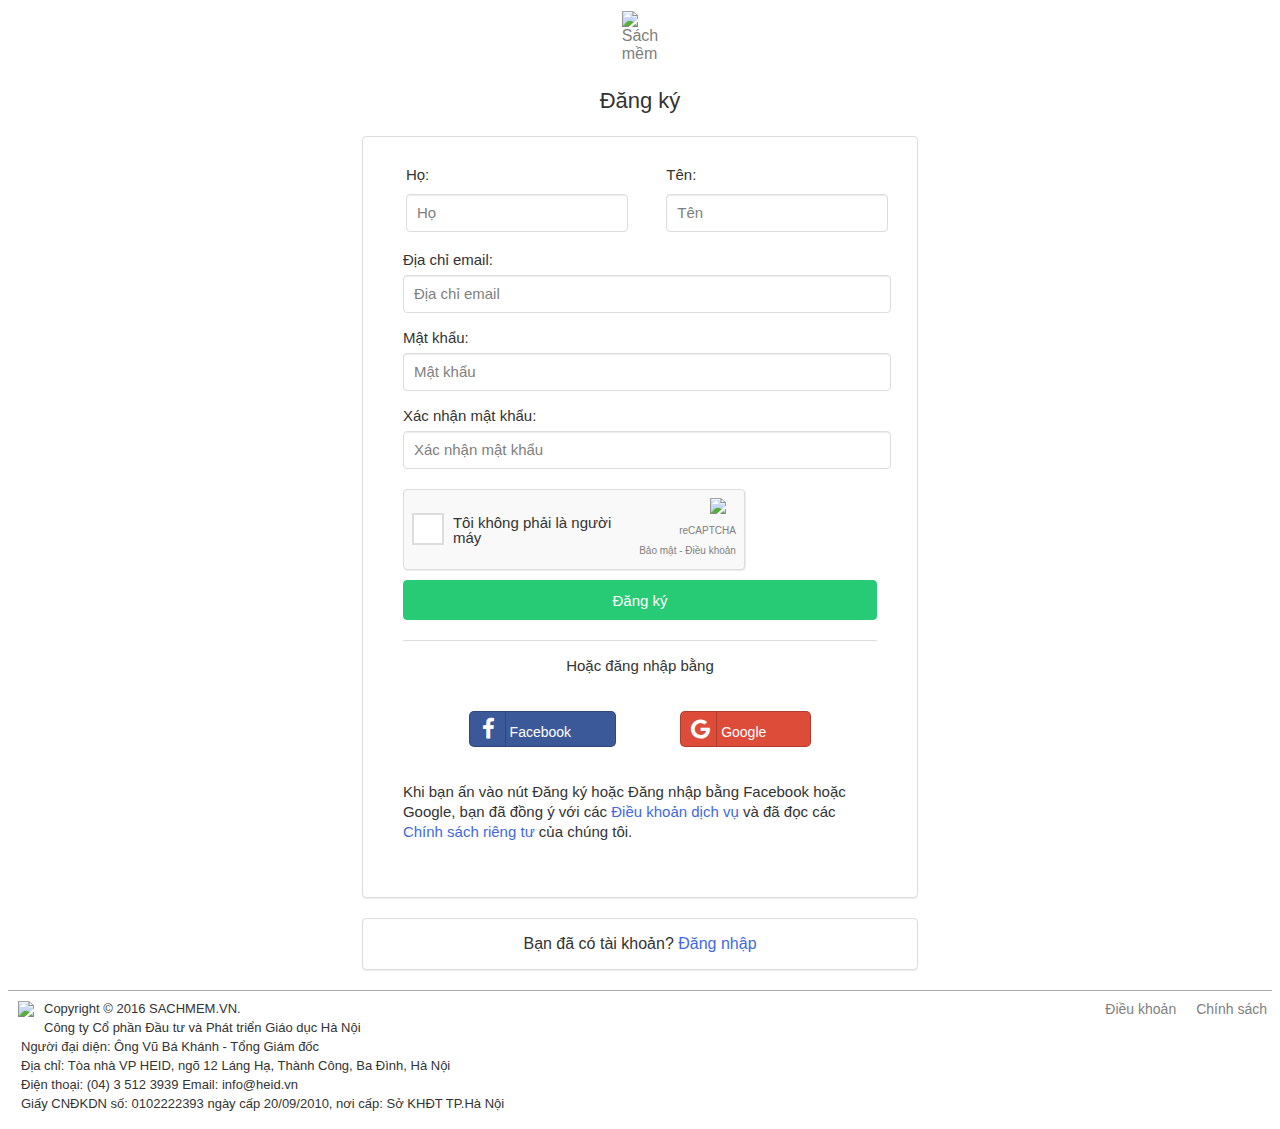
==== signup.html @ 57166097 "Bổ sung đăng nhập bằng FB, GG" ====
<!DOCTYPE html>
<html>
    <head>
        <meta name="viewport" content="width=device-width, initial-scale=1">   
        <link rel="icon" type="image/x-icon" href="./logo1.png">
        <title>Đăng ký | Sách Mềm</title>
        <link rel="stylesheet" type="text/css" href="signup.css"/>
        <link rel="stylesheet" type="text/css" href="https://cdnjs.cloudflare.com/ajax/libs/font-awesome/4.7.0/css/font-awesome.min.css"
        
    </head>
    <body>
        <header>
            <table class="logo">
            <td>
            <a target="_blank" href="http://gioithieu.sachmem.vn/">
            <img id="logo" src="logo.png" alt="Sách mềm">
            </a>
            </td>
            </table>
        </header>
        <section>
            <p style="text-align: center; font-size: 22px;color: #333333;">Đăng ký</p>
            <div id="box1">
                <form class="formgroup">
                    <table  id="tb1">
                        <tr>
                            <td><label>Họ:</label></td>
                            <td style="width: 10%"></td>
                            <td><label>Tên:</label></td>
                        </tr>
                        <tr>
                            <td><input class="blank_box" type="text" name="firstname" placeholder="Họ"></td>
                            <td style="width: 10%"></td>
                            <td><input class="blank_box" type="text" name="lasttname" placeholder="Tên"></td>
                        
                        </tr>
                    </table>
                    Địa chỉ email:<br>
                    <input type="text" name="email" placeholder="Địa chỉ email"><br>
                    Mật khẩu:<br>
                    <input type="text" name="password" placeholder="Mật khẩu"><br>
                    Xác nhận mật khẩu:<br>
                    <input type="text" name="comfirmpass" placeholder="Xác nhận mật khẩu"><br>
                    <div id="checkrobot">
                        <table id="tb2">
                            <tr>
                                <!-- <td><input type="checkbox" name="checkrobot" id="checkbox"></td>-->
                                <td>
                                    <div id="imgcheck">
                                    </div>
                                </td>
                                <td><label>Tôi không phải là người máy</label></td>
                                <td id="col3"><img id="logo_reCap" src="./reCAPTCHA_logo.png"/>
                                    <p>reCAPTCHA</p>
                                    <p><a href="#">Bảo mật</a> - <a href="#">Điều khoản</a></p>
                            
                                </td>
                            </tr>   
                                     
                        </table>
    
                    </div>
                    <div style="padding-top: 10px">
                        <button style="text-align:center; width: 100%; height: 40px; font-size: 15px" class="btn_dangky">Đăng ký</button>
                    </div>
                </form>

                <div id="other_signup">
                    <p style="text-align:center">Hoặc đăng nhập bằng</p>

                    <form style="text-align:center" action="#">
                        <a href="#" id="facebook"> 
                            <span id="icon_fb" class="fa fa-facebook"></span>
                            <span id="text_fb"> Facebook</span> 
                        </a> 
                        <a href="#" id="google"> 
                            <span id="icon_gg" class="fa fa-google"></span>
                            <span id="text_gg"> Google</span>
                        </a> 
                    </form>

                    <p>Khi bạn ấn vào nút Đăng ký hoặc Đăng nhập bằng Facebook hoặc Google, bạn đã 
                        đồng ý với các <a class="linkbox1" href="#">Điều khoản dịch vụ</a> và đã đọc các <a class="linkbox1"  href="#"> Chính sách riêng tư</a> của chúng tôi.</p>
                </div>
            </div>
            <div id="box2">
                <p>Bạn đã có tài khoản? <a class="linkbox1" href="#">Đăng nhập</a>
            </div>
         
        </section>
        <footer>
            <div class="rightfooter">
                <a href="#">Chính sách</a>
            </div>
            <div class="rightfooter">
                <a href="#">Điều khoản</a>
            </div>
            
            <div id="leftfooter">
                <div>
                    <img id="imgfooter" src="./foot.png">
                </div>
                <div id="paraleft">
                    Copyright © 2016 SACHMEM.VN.</br>
                    Công ty Cổ phần Đầu tư và Phát triển Giáo dục Hà Nội</br>
                    Người đại diện: Ông Vũ Bá Khánh - Tổng Giám đốc</br>
                    Địa chỉ: Tòa nhà VP HEID, ngõ 12 Láng Hạ, Thành Công, Ba Đình, Hà Nội</br>
                    Điện thoại: (04) 3 512 3939 Email: info@heid.vn</br>
                    Giấy CNĐKDN số: 0102222393 ngày cấp 20/09/2010, nơi cấp: Sở KHĐT TP.Hà Nội
                </div>
                    
            </div>
            
        </footer>
    </body>
</html>
---- signup.css ----
/* Phần head */
.logo {
    width: 0;
    margin: auto;
    }
#logo{
vertical-align: center;
width: 70px; 
}
@media only screen and (max-width: 700px){
.responsive{
width: 49.99999%;
margin: 6px 0;
}
}

@media only screen and (max-width: 500px){
.responsive{
width: 100%;
}
}
/*phần body */
body {
    font-family: Arial, Helvetica, sans-serif;
    color: #333333;
}

a {
    text-decoration: none;
    color: grey;
}

footer {
    margin-top: 20px;
    border-top-style: solid;
    border-top-color: darkgrey;
    border-top-width: 1px;
    width: 100%;
}

 @media all and (max-width: 320px) {
   body {
      background: #e7e7e7;
   }
}

@media only screen and (min-width: 320px) and (max-width: 860px) {}

#box1, #box2 {
    border: 1px solid #ddd;
    border-radius: 4px;
    margin-left: 28%;
    margin-right: 28%;
    margin-top: 0px;
    box-shadow: 0px 1px 1px rgba(0,0,0,0.075);
    
}

#box1 {
    padding-top: 20px;
    padding-right:  40px;
    padding-bottom:  40px;
    padding-left:  40px;
}

#box2 {
    margin-top: 20px;
    height: 50px;
    text-align: center;
}

#other_signup {
    border-top: 1px solid #ddd;
    margin-top: 20px;
    font-size: 15px;
    line-height: 20px;

}

/* Phần đăng nhập bằng Facebook, Google */
#facebook:link, facebook:visited {
    background-color: #3b5998;
    color: white;
    text-decoration: none;
    display: inline-block;
}

#facebook:hover {
    background-color: #2d4373;
}
#facebook:active:hover, #facebook:active:focus {
    background-color: #23345a;
}

#google:link, #google:visited {
    background-color: #dd4b39;
    color: white;
    text-decoration: none;
    display: inline-block;
}

#google:hover {
    background-color: #c23321;
}

#google:active:hover, google:active:focus {
    background-color: #a32b1c;
}

#facebook, #google{
    margin: 20px 30px;
    padding-left: 3px;
    padding-right: 44px;
    height: 34px;
    color: white;
    border-radius: 5px;
    border: 1px solid rgba(0,0,0,0.2);
    border-collapse: collapse;
    font-size: 14px;
}

#icon_fb, #icon_gg{
    left: 0;
    top: 0;
    bottom: 0;
    width: 32px;
    line-height: 34px;
    font-size: 1.6em;
    text-align: center;
    border-right: 1px solid rgba(0,0,0,0.2);
}

.btn_dangky {
    background-color: #28cb75;
    border: 1px solid #28cb75;
    border-radius: 4px;
    color: white;
}

.btn_dangky:visited, .btn_dangky:focus {
    background-color: #28cb75;
    border-color: #28cb75
}

.btn_dangky:hover {
    background-color: #0cb863;
    border-color: #0cb863;
}

.btn_dangky:active:hover, .btn_dangky:active:focus {
    background-color: #28cb75;
    border-color: #00AA00;
}

.linkbox1 {
    color: royalblue;
}

.linkbox1:hover {
    color: blue;
}

.linkbox1:active {
    color: blue;
}

.formgroup {
    line-height: 30px;
    font-size: 15px;
}

.formgroup input{
    margin-bottom: 10px;
    height: 34px;
    width: 100%;
    border: 1px solid #ddd;
    padding-left: 10px;
    border-radius: 4px;
    box-shadow: inset 0 1px 1px rgba(0,0,0,0.075);
}

.formgroup input::-webkit-input-placeholder {
    font-size: 15px;
    color: gray;
}


#tb1 {
    width: 100%;
    margin-top: 0;
}

.blank_box {
    padding-left: 10px; 
    width: 100%; 
    height: 34px; 
    border: 1px solid grey;
}

#col3 {
    text-align:right; 
    font-size: 10px;
    color: grey;line-height: 10px; 
    width: 120px;
}

#col3 a:visited {
    text-decoration: none;
}

#col3 a:hover {
    text-decoration: underline;
}
#col3 a:active {
    text-decoration: underline;
}

#logo_reCap {
    width: 30px;
    border: 0;
    margin-right: 10px;
    margin-top: 5px;
}

#checkrobot {
    background-color: #f9f9f9;
    margin-top: 10px;
    border: 1px solid #ddd;
    border-radius: 4px;
    width: 330px;
    padding-left: 5px;
    padding-right: 5px;
    padding-bottom: 0;
    height: min-content;
    line-height: 15px;
    box-shadow: 1px 1px 1px rgba(0,0,0,0.075);
}

#imgcheck {
    background-color: white;
    height: 28px; 
    width: 28px;
    display:inline-block;
    border: 2px solid #ddd;
    margin-right: 5px;

}


#imgcheck:visited {
     border: 2px solid #ddd;
}

#imgcheck:hover {
    border: 2px solid #ccc;
}

#imgcheck:active {
    border: 2px solid #ccc; 
}

.rightfooter {
    clear: left;
    text-align: right;
    margin-right: 5px;
    float: right;
    margin-top: 10px;
    margin-left: 15px;
    font-size: 14px;
}

.rightfooter:visited {
    text-decoration: none;
}

.rightfooter:hover {
    text-decoration: underline;
}

.rightfooter:active {
    text-decoration: underline;
}


#imgfooter {
    float: left;
    margin: 10px;
    vertical-align: middle;
}


#paraleft {
    padding: 8px;
    margin-left: 5px;
    font-size: small;
    line-height: 19px;
}
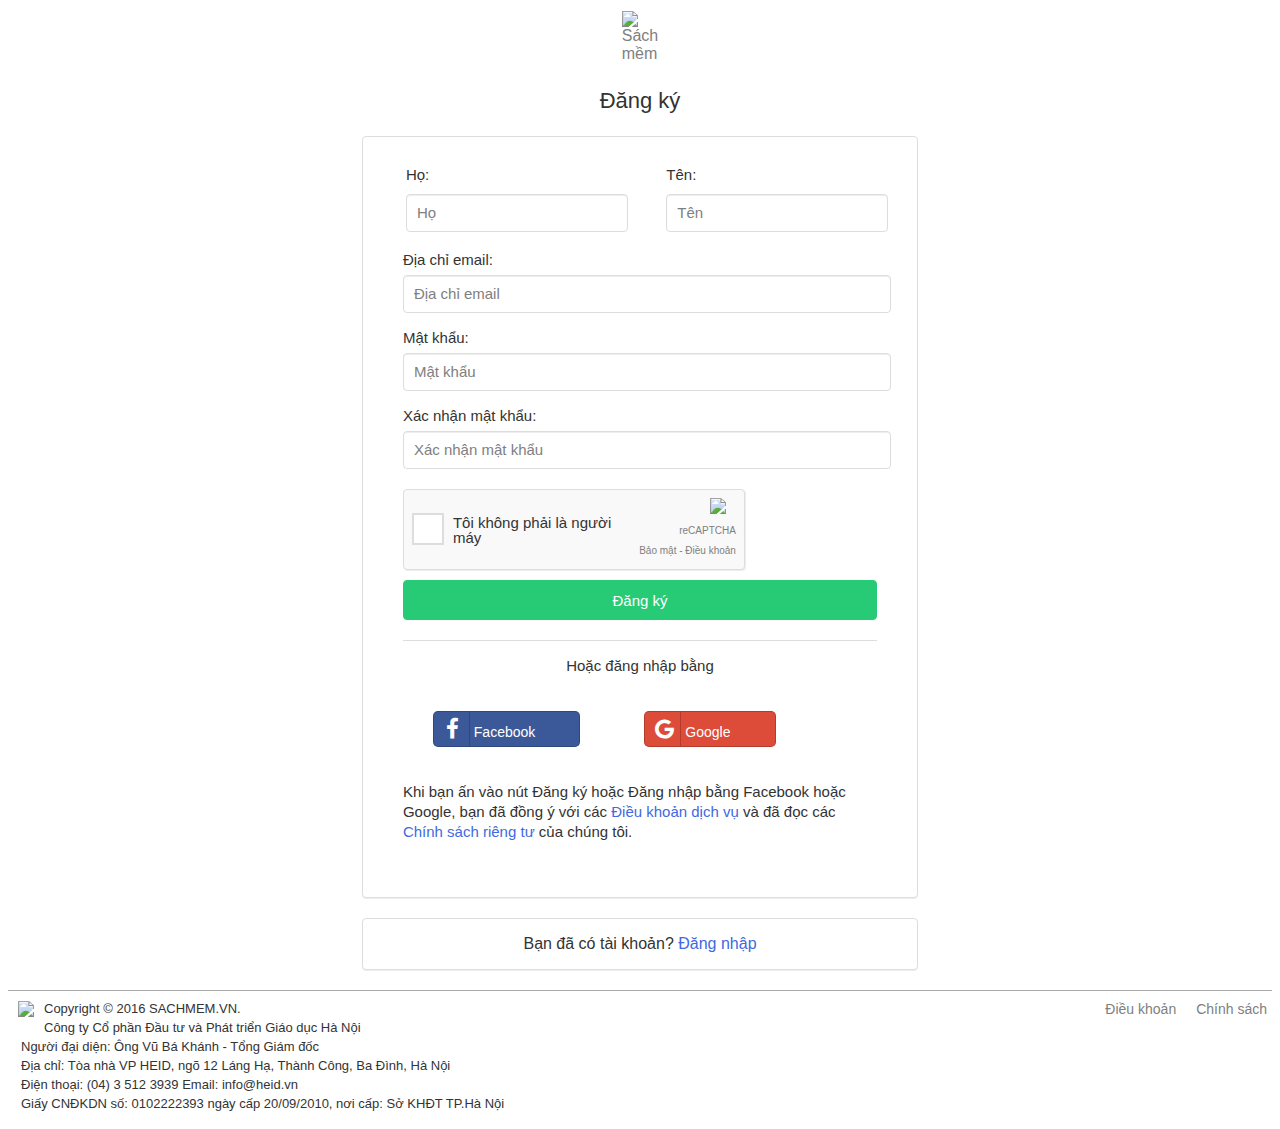
==== commit 1d1661d7: "Update signup.html" ====
--- a/signup.html
+++ b/signup.html
@@ -68,7 +68,7 @@
                 <div id="other_signup">
                     <p style="text-align:center">Hoặc đăng nhập bằng</p>
 
-                    <form style="text-align:center" action="#">
+                    <div>
                         <a href="#" id="facebook"> 
                             <span id="icon_fb" class="fa fa-facebook"></span>
                             <span id="text_fb"> Facebook</span> 
@@ -77,7 +77,7 @@
                             <span id="icon_gg" class="fa fa-google"></span>
                             <span id="text_gg"> Google</span>
                         </a> 
-                    </form>
+                    </div>
 
                     <p>Khi bạn ấn vào nút Đăng ký hoặc Đăng nhập bằng Facebook hoặc Google, bạn đã 
                         đồng ý với các <a class="linkbox1" href="#">Điều khoản dịch vụ</a> và đã đọc các <a class="linkbox1"  href="#"> Chính sách riêng tư</a> của chúng tôi.</p>
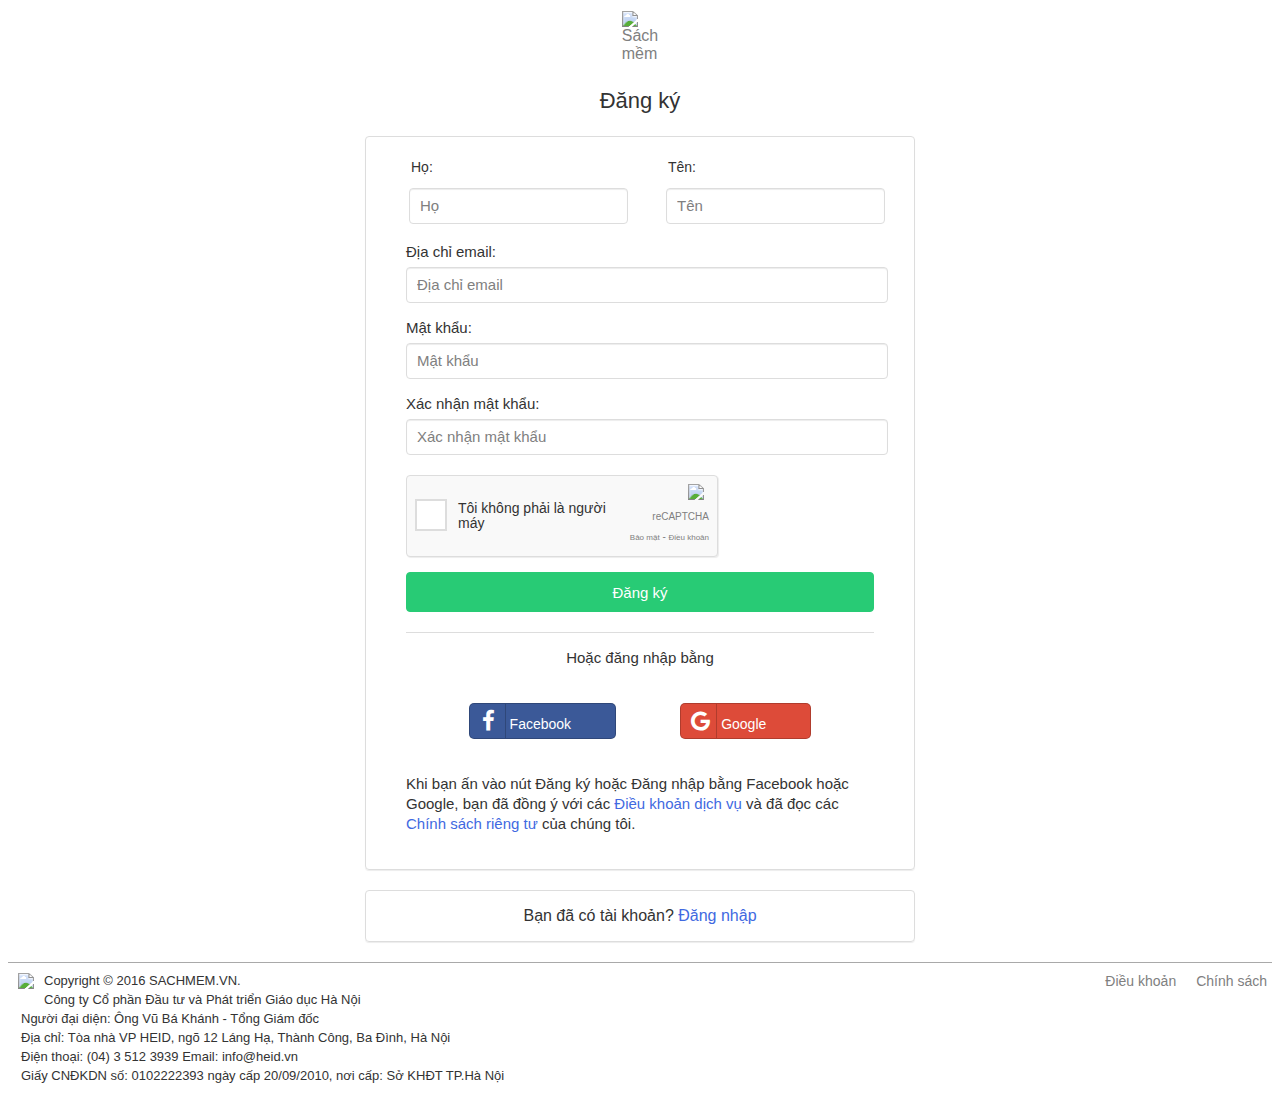
==== commit a54202df: "Chỉnh sửa Đăng ký" ====
--- a/signup.html
+++ b/signup.html
@@ -19,98 +19,108 @@
             </table>
         </header>
         <section>
-            <p style="text-align: center; font-size: 22px;color: #333333;">Đăng ký</p>
-            <div id="box1">
-                <form class="formgroup">
-                    <table  id="tb1">
-                        <tr>
-                            <td><label>Họ:</label></td>
-                            <td style="width: 10%"></td>
-                            <td><label>Tên:</label></td>
-                        </tr>
-                        <tr>
-                            <td><input class="blank_box" type="text" name="firstname" placeholder="Họ"></td>
-                            <td style="width: 10%"></td>
-                            <td><input class="blank_box" type="text" name="lasttname" placeholder="Tên"></td>
+            <div class="container">
+                <p style="text-align: center; font-size: 22px;color: #333333;">Đăng ký</p>
+                <div id="box1">
+                    <form class="formgroup">
+                        <table  id="tb1">
+                            <tr>
+                                <td><label>Họ:</label></td>
+                                <td style="width: 10%"></td>
+                                <td><label>Tên:</label></td>
+                            </tr>
+                            <tr>
+                                <td><input class="blank_box" type="text" name="firstname" placeholder="Họ"></td>
+                                <td style="width: 10%"></td>
+                                <td><input class="blank_box" type="text" name="lasttname" placeholder="Tên"></td>
+                            
+                            </tr>
+                        </table>
+                        Địa chỉ email:<br>
+                        <input type="text" name="email" placeholder="Địa chỉ email"><br>
+                        Mật khẩu:<br>
+                        <input type="text" name="password" placeholder="Mật khẩu"><br>
+                        Xác nhận mật khẩu:<br>
+                        <input type="text" name="comfirmpass" placeholder="Xác nhận mật khẩu"><br>
+                        <div id="checkrobot">
+                            <!--<div id="check">
+                                <div id="imgcheck">
+                                </div>
+                                <div id="text_robot">
+                                    <label>Tôi không phải là người máy</label>
+                                </div>
+                            </div>-->
+
+                            <table id="tb2">
+                                <tr>
+                                    <!-- <td><input type="checkbox" name="checkrobot" id="checkbox"></td>-->
+                                    <td>
+                                        <div id="imgcheck">
+                                        </div>
+                                    </td>
+                                    <td><label>Tôi không phải là người<br> máy</label></td>
+                                    <td id="col3"><img id="logo_reCap" src="./reCAPTCHA_logo.png"/>
+                                        <p style="font-size: 10px">reCAPTCHA</p>
+                                        <p><a style="font-size: 8px" href="#">Bảo mật</a> - <a style="font-size: 8px" href="#">Điều khoản</a></p>
+                                
+                                    </td>
+                                </tr>   
+                                        
+                            </table>
+        
+                        </div>
+                        <div style="padding-top: 15px">
+                            <button style="text-align:center; width: 100%; height: 40px; font-size: 15px" class="btn_dangky">Đăng ký</button>
+                        </div>
+                    </form>
+
+                    <div id="other_signup">
+                        <p style="text-align:center">Hoặc đăng nhập bằng</p>
+
+                        <form style="text-align:center" action="#">
+                            <a href="#" id="facebook"> 
+                                <span id="icon_fb" class="fa fa-facebook"></span>
+                                <span id="text_fb"> Facebook</span> 
+                            </a> 
+                            <a href="#" id="google"> 
+                                <span id="icon_gg" class="fa fa-google"></span>
+                                <span id="text_gg"> Google</span>
+                            </a> 
+                        </form>
+
+                        <p>Khi bạn ấn vào nút Đăng ký hoặc Đăng nhập bằng Facebook hoặc Google, bạn đã 
+                            đồng ý với các <a class="linkbox1" href="#">Điều khoản dịch vụ</a> và đã đọc các <a class="linkbox1"  href="#"> Chính sách riêng tư</a> của chúng tôi.</p>
+                    </div>
+                </div>
+                <div id="box2">
+                    <p>Bạn đã có tài khoản? <a class="linkbox1" href="#">Đăng nhập</a>
+                </div>
+            </div> 
+        </section>
+        <footer>
+            <div id="footerbar">
+                <div class="rightfooter">
+                    <a href="#">Chính sách</a>
+                </div>
+                <div class="rightfooter">
+                    <a href="#">Điều khoản</a>
+                </div>
+                
+                <div id="leftfooter">
+                    <div>
+                        <img id="imgfooter" src="./foot.png">
+                    </div>
+                    <div id="paraleft">
+                        Copyright © 2016 SACHMEM.VN.</br>
+                        Công ty Cổ phần Đầu tư và Phát triển Giáo dục Hà Nội</br>
+                        Người đại diện: Ông Vũ Bá Khánh - Tổng Giám đốc</br>
+                        Địa chỉ: Tòa nhà VP HEID, ngõ 12 Láng Hạ, Thành Công, Ba Đình, Hà Nội</br>
+                        Điện thoại: (04) 3 512 3939 Email: info@heid.vn</br>
+                        Giấy CNĐKDN số: 0102222393 ngày cấp 20/09/2010, nơi cấp: Sở KHĐT TP.Hà Nội
+                    </div>
                         
-                        </tr>
-                    </table>
-                    Địa chỉ email:<br>
-                    <input type="text" name="email" placeholder="Địa chỉ email"><br>
-                    Mật khẩu:<br>
-                    <input type="text" name="password" placeholder="Mật khẩu"><br>
-                    Xác nhận mật khẩu:<br>
-                    <input type="text" name="comfirmpass" placeholder="Xác nhận mật khẩu"><br>
-                    <div id="checkrobot">
-                        <table id="tb2">
-                            <tr>
-                                <!-- <td><input type="checkbox" name="checkrobot" id="checkbox"></td>-->
-                                <td>
-                                    <div id="imgcheck">
-                                    </div>
-                                </td>
-                                <td><label>Tôi không phải là người máy</label></td>
-                                <td id="col3"><img id="logo_reCap" src="./reCAPTCHA_logo.png"/>
-                                    <p>reCAPTCHA</p>
-                                    <p><a href="#">Bảo mật</a> - <a href="#">Điều khoản</a></p>
-                            
-                                </td>
-                            </tr>   
-                                     
-                        </table>
-    
-                    </div>
-                    <div style="padding-top: 10px">
-                        <button style="text-align:center; width: 100%; height: 40px; font-size: 15px" class="btn_dangky">Đăng ký</button>
-                    </div>
-                </form>
-
-                <div id="other_signup">
-                    <p style="text-align:center">Hoặc đăng nhập bằng</p>
-
-                    <div>
-                        <a href="#" id="facebook"> 
-                            <span id="icon_fb" class="fa fa-facebook"></span>
-                            <span id="text_fb"> Facebook</span> 
-                        </a> 
-                        <a href="#" id="google"> 
-                            <span id="icon_gg" class="fa fa-google"></span>
-                            <span id="text_gg"> Google</span>
-                        </a> 
-                    </div>
-
-                    <p>Khi bạn ấn vào nút Đăng ký hoặc Đăng nhập bằng Facebook hoặc Google, bạn đã 
-                        đồng ý với các <a class="linkbox1" href="#">Điều khoản dịch vụ</a> và đã đọc các <a class="linkbox1"  href="#"> Chính sách riêng tư</a> của chúng tôi.</p>
                 </div>
             </div>
-            <div id="box2">
-                <p>Bạn đã có tài khoản? <a class="linkbox1" href="#">Đăng nhập</a>
-            </div>
-         
-        </section>
-        <footer>
-            <div class="rightfooter">
-                <a href="#">Chính sách</a>
-            </div>
-            <div class="rightfooter">
-                <a href="#">Điều khoản</a>
-            </div>
-            
-            <div id="leftfooter">
-                <div>
-                    <img id="imgfooter" src="./foot.png">
-                </div>
-                <div id="paraleft">
-                    Copyright © 2016 SACHMEM.VN.</br>
-                    Công ty Cổ phần Đầu tư và Phát triển Giáo dục Hà Nội</br>
-                    Người đại diện: Ông Vũ Bá Khánh - Tổng Giám đốc</br>
-                    Địa chỉ: Tòa nhà VP HEID, ngõ 12 Láng Hạ, Thành Công, Ba Đình, Hà Nội</br>
-                    Điện thoại: (04) 3 512 3939 Email: info@heid.vn</br>
-                    Giấy CNĐKDN số: 0102222393 ngày cấp 20/09/2010, nơi cấp: Sở KHĐT TP.Hà Nội
-                </div>
-                    
-            </div>
-            
         </footer>
     </body>
-</html>
+</html>--- a/signup.css
+++ b/signup.css
@@ -1,4 +1,3 @@
-/* Phần head */
 .logo {
     width: 0;
     margin: auto;
@@ -7,7 +6,7 @@
 vertical-align: center;
 width: 70px; 
 }
-@media only screen and (max-width: 700px){
+@media only screen and (min-width: 700px){
 .responsive{
 width: 49.99999%;
 margin: 6px 0;
@@ -19,18 +18,26 @@
 width: 100%;
 }
 }
-/*phần body */
+
 body {
     font-family: Arial, Helvetica, sans-serif;
     color: #333333;
 }
 
+
+section {
+    vertical-align: middle;
+    width: 550px;
+    margin-left: auto;
+    margin-right: auto;
+}
+
 a {
     text-decoration: none;
     color: grey;
 }
 
-footer {
+#footerbar {
     margin-top: 20px;
     border-top-style: solid;
     border-top-color: darkgrey;
@@ -38,9 +45,12 @@
     width: 100%;
 }
 
+
+
  @media all and (max-width: 320px) {
    body {
       background: #e7e7e7;
+    
    }
 }
 
@@ -49,17 +59,16 @@
 #box1, #box2 {
     border: 1px solid #ddd;
     border-radius: 4px;
-    margin-left: 28%;
-    margin-right: 28%;
     margin-top: 0px;
     box-shadow: 0px 1px 1px rgba(0,0,0,0.075);
-    
+
+;
 }
 
 #box1 {
-    padding-top: 20px;
+    padding-top: 10px;
     padding-right:  40px;
-    padding-bottom:  40px;
+    padding-bottom:  20px;
     padding-left:  40px;
 }
 
@@ -67,6 +76,7 @@
     margin-top: 20px;
     height: 50px;
     text-align: center;
+
 }
 
 #other_signup {
@@ -77,7 +87,6 @@
 
 }
 
-/* Phần đăng nhập bằng Facebook, Google */
 #facebook:link, facebook:visited {
     background-color: #3b5998;
     color: white;
@@ -105,6 +114,14 @@
 
 #google:active:hover, google:active:focus {
     background-color: #a32b1c;
+}
+
+#facebook{
+    background-color: #3b5998;
+}
+
+#google{
+    background-color: #dd4b39;
 }
 
 #facebook, #google{
@@ -117,6 +134,7 @@
     border: 1px solid rgba(0,0,0,0.2);
     border-collapse: collapse;
     font-size: 14px;
+
 }
 
 #icon_fb, #icon_gg{
@@ -128,7 +146,9 @@
     font-size: 1.6em;
     text-align: center;
     border-right: 1px solid rgba(0,0,0,0.2);
-}
+
+}
+
 
 .btn_dangky {
     background-color: #28cb75;
@@ -137,19 +157,12 @@
     color: white;
 }
 
-.btn_dangky:visited, .btn_dangky:focus {
+.btn_dangky:visited {
     background-color: #28cb75;
-    border-color: #28cb75
 }
 
 .btn_dangky:hover {
-    background-color: #0cb863;
-    border-color: #0cb863;
-}
-
-.btn_dangky:active:hover, .btn_dangky:active:focus {
-    background-color: #28cb75;
-    border-color: #00AA00;
+    background-color: #5cb85c;
 }
 
 .linkbox1 {
@@ -171,12 +184,29 @@
 
 .formgroup input{
     margin-bottom: 10px;
-    height: 34px;
+    height: 32px;
     width: 100%;
     border: 1px solid #ddd;
     padding-left: 10px;
     border-radius: 4px;
     box-shadow: inset 0 1px 1px rgba(0,0,0,0.075);
+    -moz-border-radius: 4px;
+    -webkit-border-radius: 4px; 
+}
+
+.formgroup input:focus {
+    outline:none;
+    border: 1px solid #9ecaed;
+    border-color: #9ecaed;
+    box-shadow: 0 0 10px #9ecaed;
+    /*outline: none;
+    border-width: 0.5px;
+    border-color: #1C86EE;
+    box-shadow: 0 0 5px #1C86EE;
+    border: 1px solid #1C86EE; 
+    box-shadow: 0px 0px 10px #1C86EE; 
+    -moz-box-shadow: 0px 0px 5px #1C86EE;
+    -webkit-box-shadow: 0px 0px 5px #1C86EE; */
 }
 
 .formgroup input::-webkit-input-placeholder {
@@ -201,7 +231,7 @@
     text-align:right; 
     font-size: 10px;
     color: grey;line-height: 10px; 
-    width: 120px;
+    width: 100px;
 }
 
 #col3 a:visited {
@@ -218,7 +248,7 @@
 #logo_reCap {
     width: 30px;
     border: 0;
-    margin-right: 10px;
+    margin-right: 5px;
     margin-top: 5px;
 }
 
@@ -227,7 +257,8 @@
     margin-top: 10px;
     border: 1px solid #ddd;
     border-radius: 4px;
-    width: 330px;
+    width: 300px;
+    height: 68px;
     padding-left: 5px;
     padding-right: 5px;
     padding-bottom: 0;
@@ -236,7 +267,9 @@
     box-shadow: 1px 1px 1px rgba(0,0,0,0.075);
 }
 
+
 #imgcheck {
+    display: inline-block;
     background-color: white;
     height: 28px; 
     width: 28px;
@@ -244,6 +277,14 @@
     border: 2px solid #ddd;
     margin-right: 5px;
 
+}
+
+
+label {
+    width: max-content;
+    font-size: 14px;
+    font-weight: 400px;
+    display: table;
 }
 
 
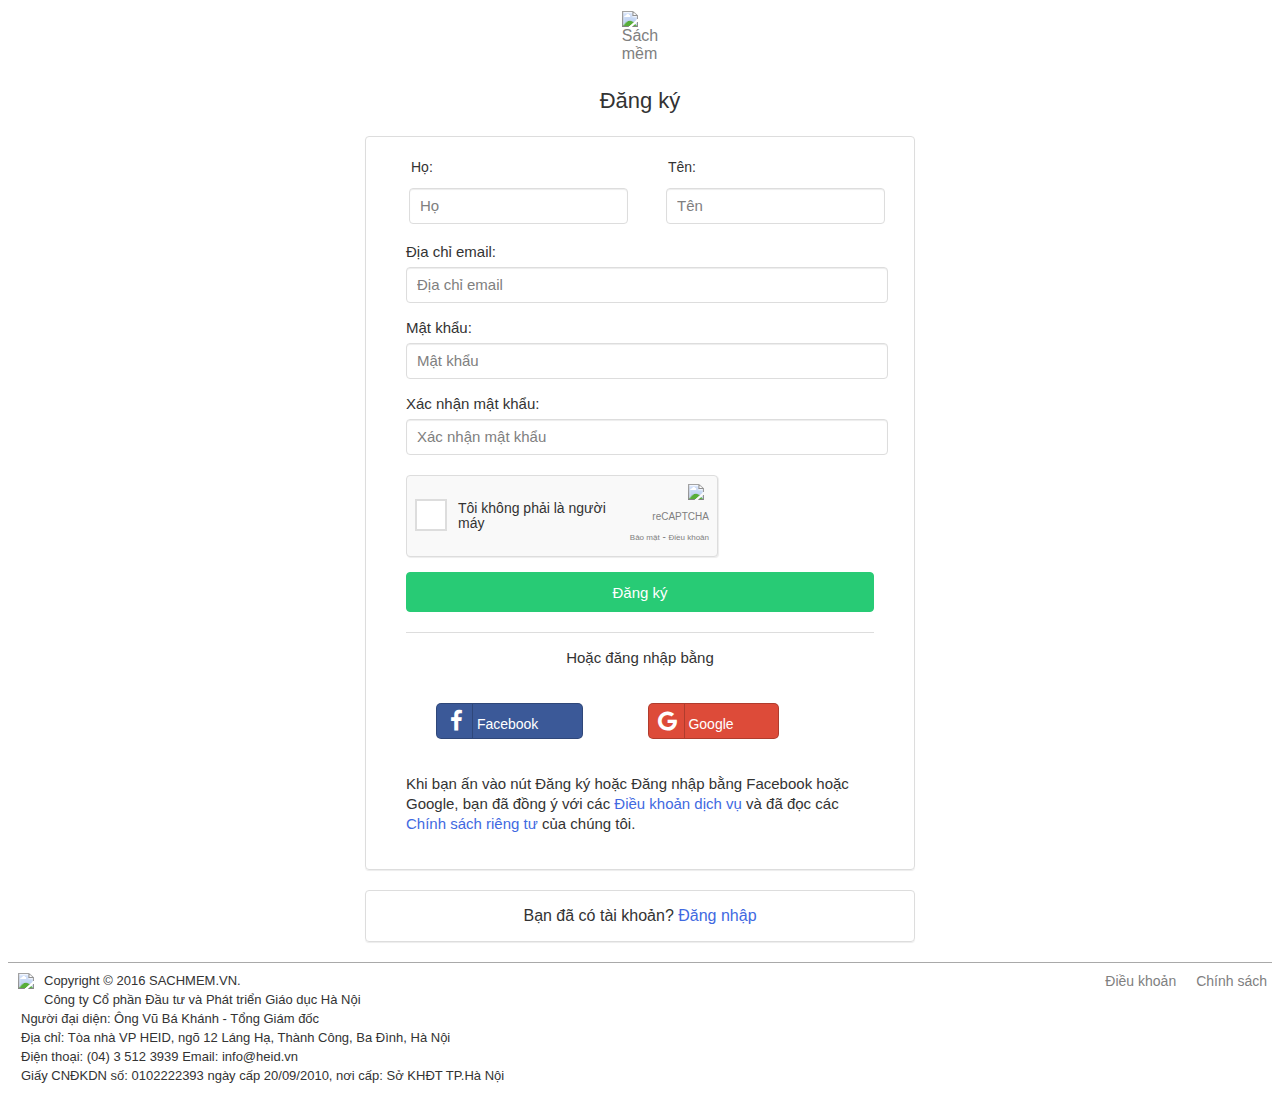
==== commit 4329ef4b: "Update signup.html" ====
--- a/signup.html
+++ b/signup.html
@@ -77,7 +77,7 @@
                     <div id="other_signup">
                         <p style="text-align:center">Hoặc đăng nhập bằng</p>
 
-                        <form style="text-align:center" action="#">
+                        <div>
                             <a href="#" id="facebook"> 
                                 <span id="icon_fb" class="fa fa-facebook"></span>
                                 <span id="text_fb"> Facebook</span> 
@@ -86,7 +86,7 @@
                                 <span id="icon_gg" class="fa fa-google"></span>
                                 <span id="text_gg"> Google</span>
                             </a> 
-                        </form>
+                        </div>
 
                         <p>Khi bạn ấn vào nút Đăng ký hoặc Đăng nhập bằng Facebook hoặc Google, bạn đã 
                             đồng ý với các <a class="linkbox1" href="#">Điều khoản dịch vụ</a> và đã đọc các <a class="linkbox1"  href="#"> Chính sách riêng tư</a> của chúng tôi.</p>
@@ -123,4 +123,4 @@
             </div>
         </footer>
     </body>
-</html>+</html>
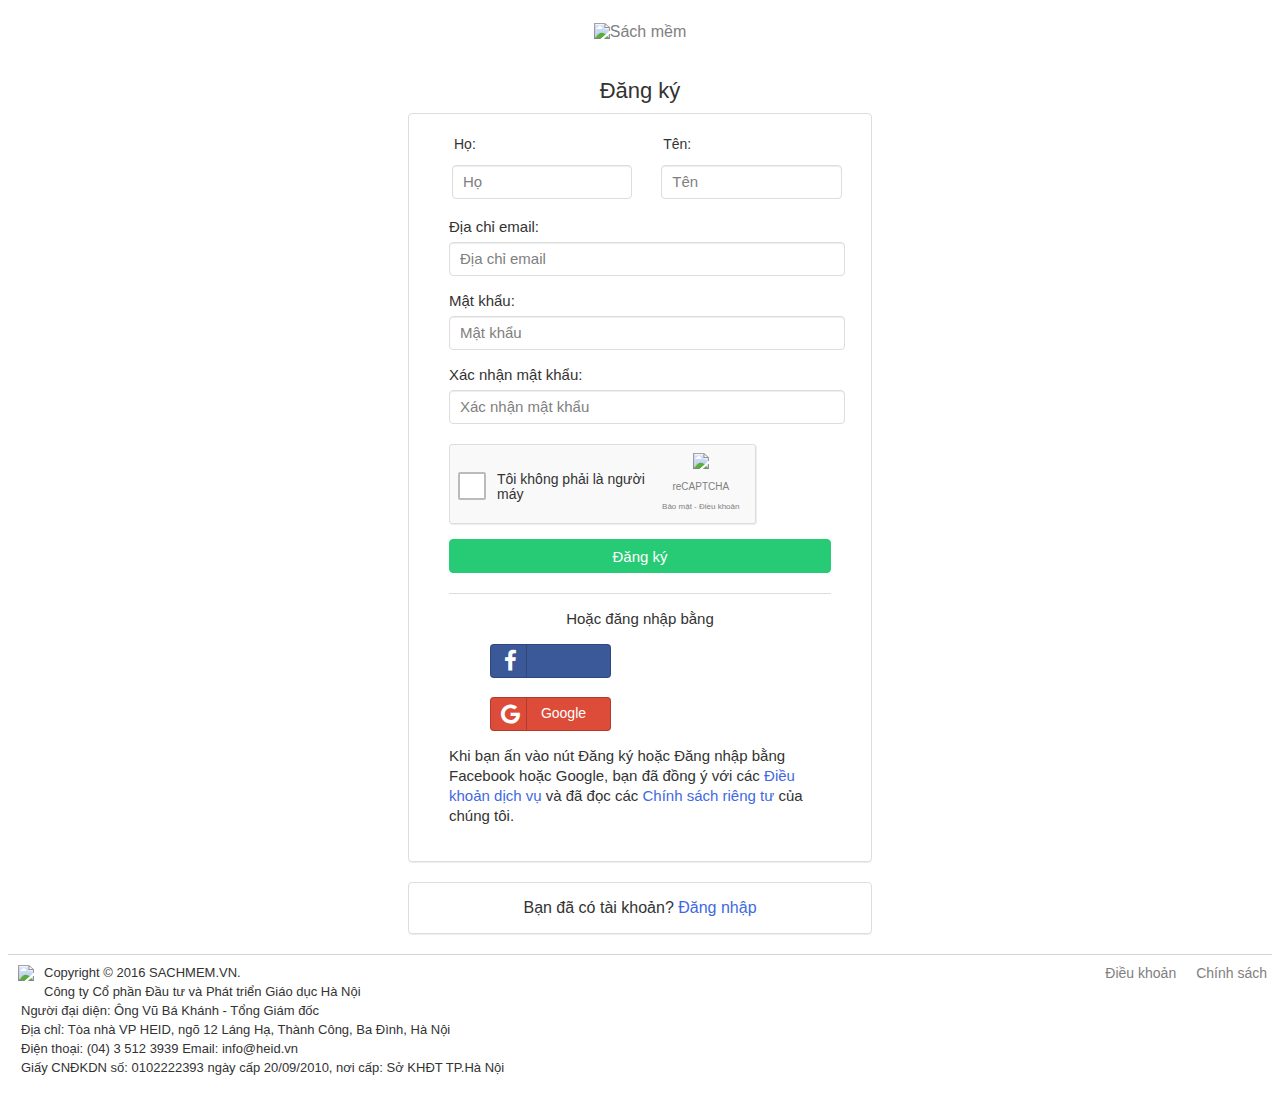
==== commit 784def17: "Sửa size Đăng ký" ====
--- a/signup.html
+++ b/signup.html
@@ -9,94 +9,85 @@
         
     </head>
     <body>
-        <header>
-            <table class="logo">
-            <td>
-            <a target="_blank" href="http://gioithieu.sachmem.vn/">
-            <img id="logo" src="logo.png" alt="Sách mềm">
-            </a>
-            </td>
-            </table>
-        </header>
-        <section>
-            <div class="container">
-                <p style="text-align: center; font-size: 22px;color: #333333;">Đăng ký</p>
-                <div id="box1">
-                    <form class="formgroup">
-                        <table  id="tb1">
-                            <tr>
-                                <td><label>Họ:</label></td>
-                                <td style="width: 10%"></td>
-                                <td><label>Tên:</label></td>
-                            </tr>
-                            <tr>
-                                <td><input class="blank_box" type="text" name="firstname" placeholder="Họ"></td>
-                                <td style="width: 10%"></td>
-                                <td><input class="blank_box" type="text" name="lasttname" placeholder="Tên"></td>
-                            
-                            </tr>
-                        </table>
-                        Địa chỉ email:<br>
-                        <input type="text" name="email" placeholder="Địa chỉ email"><br>
-                        Mật khẩu:<br>
-                        <input type="text" name="password" placeholder="Mật khẩu"><br>
-                        Xác nhận mật khẩu:<br>
-                        <input type="text" name="comfirmpass" placeholder="Xác nhận mật khẩu"><br>
-                        <div id="checkrobot">
-                            <!--<div id="check">
-                                <div id="imgcheck">
-                                </div>
-                                <div id="text_robot">
-                                    <label>Tôi không phải là người máy</label>
-                                </div>
-                            </div>-->
+        <div class="containersection">
+            <div class="containerbox">
+                <div class="container">
+                    <div style="text-align: center">
+                        <a target="_blank" href="http://gioithieu.sachmem.vn/">
+                        <img style="vertical-align: middle" id="logo" src="logo.png" alt="Sách mềm">
+                        </a>
+                    </div>
+                
+                    <p style="text-align: center; font-size: 22px;color: #333333;">Đăng ký</p>
+                    <div id="box1">
+                        <form class="formgroup">
+                            <table  id="tb1">
+                                <tr>
+                                    <td><label>Họ:</label></td>
+                                    <td style="width: 10%"></td>
+                                    <td><label>Tên:</label></td>
+                                </tr>
+                                <tr>
+                                    <td><input class="blank_box" type="text" name="firstname" placeholder="Họ"></td>
+                                    <td style="width: 10%"></td>
+                                    <td><input class="blank_box" type="text" name="lasttname" placeholder="Tên"></td>
+                                
+                                </tr>
+                            </table>
+                            Địa chỉ email:<br>
+                            <input type="text" name="email" placeholder="Địa chỉ email"><br>
+                            Mật khẩu:<br>
+                            <input type="text" name="password" placeholder="Mật khẩu"><br>
+                            Xác nhận mật khẩu:<br>
+                            <input type="text" name="comfirmpass" placeholder="Xác nhận mật khẩu"><br>
+                            <div id="checkrobot">
+        
+                                <table id="tb2">
+                                    <tr>
+                                        <td>
+                                            <div id="imgcheck">
+                                            </div>
+                                        </td>
+                                        <td><label>Tôi không phải là người<br> máy</label></td>
+                                        <td id="col3"><img id="logo_reCap" src="./reCAPTCHA_logo.png"/>
+                                            <p style="font-size: 10px">reCAPTCHA</p>
+                                            <p style="padding-bottom: 0px"><a href="#">Bảo mật</a> - <a href="#">Điều khoản</a></p>
+                                    
+                                        </td>
+                                    </tr>   
+                                            
+                                </table>
+            
+                            </div>
+                            <div style="padding-top: 15px">
+                                <button style="text-align:center; width: 100%; height: 34px; font-size: 15px" class="btn_dangky">Đăng ký</button>
+                            </div>
+                        </form>
 
-                            <table id="tb2">
-                                <tr>
-                                    <!-- <td><input type="checkbox" name="checkrobot" id="checkbox"></td>-->
-                                    <td>
-                                        <div id="imgcheck">
-                                        </div>
-                                    </td>
-                                    <td><label>Tôi không phải là người<br> máy</label></td>
-                                    <td id="col3"><img id="logo_reCap" src="./reCAPTCHA_logo.png"/>
-                                        <p style="font-size: 10px">reCAPTCHA</p>
-                                        <p><a style="font-size: 8px" href="#">Bảo mật</a> - <a style="font-size: 8px" href="#">Điều khoản</a></p>
-                                
-                                    </td>
-                                </tr>   
-                                        
-                            </table>
-        
+                        <div id="other_signup">
+                            <p style="text-align:center">Hoặc đăng nhập bằng</p>
+
+                            <div action="#">
+                                <a href="#" id="facebook"> 
+                                    <span id="icon_fb" class="fa fa-facebook"></span>
+                                    <span id="text_fb"> Facebook</span> 
+                                </a> 
+                                <a href="#" id="google"> 
+                                    <span id="icon_gg" class="fa fa-google"></span>
+                                    <span id="text_gg"> Google</span>
+                                </a> 
+                            </div>
+
+                            <p>Khi bạn ấn vào nút Đăng ký hoặc Đăng nhập bằng Facebook hoặc Google, bạn đã 
+                                đồng ý với các <a class="linkbox1" href="#">Điều khoản dịch vụ</a> và đã đọc các <a class="linkbox1"  href="#"> Chính sách riêng tư</a> của chúng tôi.</p>
                         </div>
-                        <div style="padding-top: 15px">
-                            <button style="text-align:center; width: 100%; height: 40px; font-size: 15px" class="btn_dangky">Đăng ký</button>
-                        </div>
-                    </form>
-
-                    <div id="other_signup">
-                        <p style="text-align:center">Hoặc đăng nhập bằng</p>
-
-                        <div>
-                            <a href="#" id="facebook"> 
-                                <span id="icon_fb" class="fa fa-facebook"></span>
-                                <span id="text_fb"> Facebook</span> 
-                            </a> 
-                            <a href="#" id="google"> 
-                                <span id="icon_gg" class="fa fa-google"></span>
-                                <span id="text_gg"> Google</span>
-                            </a> 
-                        </div>
-
-                        <p>Khi bạn ấn vào nút Đăng ký hoặc Đăng nhập bằng Facebook hoặc Google, bạn đã 
-                            đồng ý với các <a class="linkbox1" href="#">Điều khoản dịch vụ</a> và đã đọc các <a class="linkbox1"  href="#"> Chính sách riêng tư</a> của chúng tôi.</p>
+                    </div>
+                    <div id="box2">
+                        <p>Bạn đã có tài khoản? <a class="linkbox1" href="#">Đăng nhập</a>
                     </div>
                 </div>
-                <div id="box2">
-                    <p>Bạn đã có tài khoản? <a class="linkbox1" href="#">Đăng nhập</a>
-                </div>
             </div> 
-        </section>
+        </div>
         <footer>
             <div id="footerbar">
                 <div class="rightfooter">
@@ -123,4 +114,4 @@
             </div>
         </footer>
     </body>
-</html>
+</html>--- a/signup.css
+++ b/signup.css
@@ -3,20 +3,20 @@
     margin: auto;
     }
 #logo{
-vertical-align: center;
-width: 70px; 
-}
-@media only screen and (min-width: 700px){
-.responsive{
-width: 49.99999%;
-margin: 6px 0;
-}
-}
-
-@media only screen and (max-width: 500px){
+    margin: 15px;
+    width: 70px; 
+}
+
+div {
+    display: block;
+}
+
+@media only screen and (min-width: 768px){
 .responsive{
 width: 100%;
 }
+
+
 }
 
 body {
@@ -24,10 +24,25 @@
     color: #333333;
 }
 
-
-section {
-    vertical-align: middle;
-    width: 550px;
+.containersection {
+
+    margin-right: auto;
+    margin-left: auto;
+    padding-left: 15px;
+    padding-right: 15px;
+}
+
+.containerbox {
+
+    -webkit-box-align: center;
+    align-items: center;  
+    width: 580px;  
+    margin: auto;
+    padding: 0;
+}
+
+.container {
+    width: 80%;
     margin-left: auto;
     margin-right: auto;
 }
@@ -40,26 +55,18 @@
 #footerbar {
     margin-top: 20px;
     border-top-style: solid;
-    border-top-color: darkgrey;
+    border-top-color: #d4d2d2;
     border-top-width: 1px;
     width: 100%;
-}
-
-
-
- @media all and (max-width: 320px) {
-   body {
-      background: #e7e7e7;
     
-   }
-}
-
-@media only screen and (min-width: 320px) and (max-width: 860px) {}
+}
+
+
 
 #box1, #box2 {
     border: 1px solid #ddd;
     border-radius: 4px;
-    margin-top: 0px;
+    margin-top: -13px;
     box-shadow: 0px 1px 1px rgba(0,0,0,0.075);
 
 ;
@@ -123,32 +130,36 @@
 #google{
     background-color: #dd4b39;
 }
-
 #facebook, #google{
-    margin: 20px 30px;
+    margin: 0 41px;
     padding-left: 3px;
-    padding-right: 44px;
-    height: 34px;
+    padding-right: 20px;
+    width: 25%;
+    height: 32px;
     color: white;
-    border-radius: 5px;
+    border-radius: 4px;
     border: 1px solid rgba(0,0,0,0.2);
     border-collapse: collapse;
     font-size: 14px;
-
 }
 
 #icon_fb, #icon_gg{
-    left: 0;
-    top: 0;
-    bottom: 0;
-    width: 32px;
-    line-height: 34px;
-    font-size: 1.6em;
-    text-align: center;
-    border-right: 1px solid rgba(0,0,0,0.2);
-
-}
-
+left: 0;
+top: 0;
+bottom: 0;
+width: 32px;
+line-height: 32px;
+font-size: 1.6em;
+text-align: center;
+border-right: 1px solid rgba(0,0,0,0.2);
+overflow: hidden;
+text-overflow: ellipsis;
+vertical-align: middle;
+}
+
+#text_fb, #text_gg {
+padding-left: 10px;
+}
 
 .btn_dangky {
     background-color: #28cb75;
@@ -162,7 +173,7 @@
 }
 
 .btn_dangky:hover {
-    background-color: #5cb85c;
+    background-color: #0cb863;
 }
 
 .linkbox1 {
@@ -184,7 +195,7 @@
 
 .formgroup input{
     margin-bottom: 10px;
-    height: 32px;
+    height: 30px;
     width: 100%;
     border: 1px solid #ddd;
     padding-left: 10px;
@@ -199,14 +210,6 @@
     border: 1px solid #9ecaed;
     border-color: #9ecaed;
     box-shadow: 0 0 10px #9ecaed;
-    /*outline: none;
-    border-width: 0.5px;
-    border-color: #1C86EE;
-    box-shadow: 0 0 5px #1C86EE;
-    border: 1px solid #1C86EE; 
-    box-shadow: 0px 0px 10px #1C86EE; 
-    -moz-box-shadow: 0px 0px 5px #1C86EE;
-    -webkit-box-shadow: 0px 0px 5px #1C86EE; */
 }
 
 .formgroup input::-webkit-input-placeholder {
@@ -218,6 +221,12 @@
 #tb1 {
     width: 100%;
     margin-top: 0;
+}
+
+#tb2{
+    margin: 0;
+    padding: 0;
+    border-radius: 1px;
 }
 
 .blank_box {
@@ -228,9 +237,10 @@
 }
 
 #col3 {
-    text-align:right; 
-    font-size: 10px;
-    color: grey;line-height: 10px; 
+    text-align:center; 
+    font-size: 8px;
+    color: grey;
+    line-height: 10px; 
     width: 100px;
 }
 
@@ -245,22 +255,23 @@
     text-decoration: underline;
 }
 
+
+
 #logo_reCap {
     width: 30px;
-    border: 0;
-    margin-right: 5px;
-    margin-top: 5px;
+    margin: 0;
 }
 
 #checkrobot {
     background-color: #f9f9f9;
     margin-top: 10px;
     border: 1px solid #ddd;
-    border-radius: 4px;
+    border-radius: 3px;
     width: 300px;
-    height: 68px;
+    height: 60px;
+    padding: 5px 0 0 5px;
     padding-left: 5px;
-    padding-right: 5px;
+    padding-right: 0;
     padding-bottom: 0;
     height: min-content;
     line-height: 15px;
@@ -271,11 +282,12 @@
 #imgcheck {
     display: inline-block;
     background-color: white;
-    height: 28px; 
-    width: 28px;
+    height: 24px; 
+    width: 24px;
     display:inline-block;
-    border: 2px solid #ddd;
+    border: 2px solid #bbb;
     margin-right: 5px;
+    border-radius: 2px;
 
 }
 
@@ -283,7 +295,6 @@
 label {
     width: max-content;
     font-size: 14px;
-    font-weight: 400px;
     display: table;
 }
 
